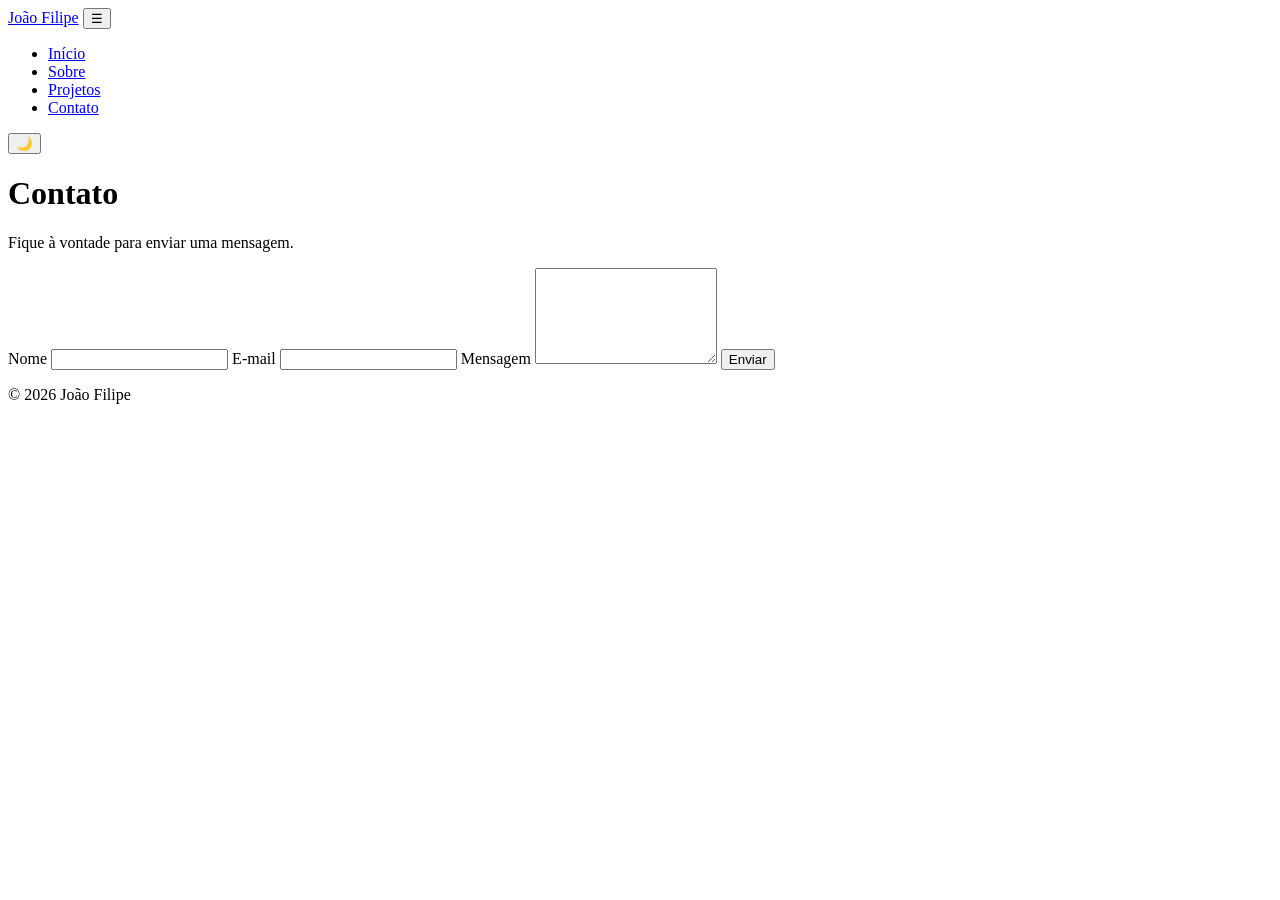
==== contato.html @ ab1ff537 "Add files via upload" ====
<!doctype html>
<html lang="pt-BR">
<head>
  <meta charset="utf-8">
  <meta name="viewport" content="width=device-width,initial-scale=1">
  <title>Contato — João Filipe</title>
  <link rel="stylesheet" href="css/style.css">
</head>
<body>
  <header class="site-header">
    <div class="container header-inner">
      <a class="brand" href="index.html">João Filipe</a>
      <button class="nav-toggle" id="navToggle4" aria-label="Abrir menu">☰</button>
      <nav class="nav" id="mainNav4" aria-label="Menu principal">
        <ul>
          <li><a href="index.html">Início</a></li>
          <li><a href="sobre.html">Sobre</a></li>
          <li><a href="projetos.html">Projetos</a></li>
          <li><a href="contato.html">Contato</a></li>
        </ul>
      </nav>
      <button class="theme-toggle" id="themeToggle4" aria-label="Alternar tema">🌙</button>
    </div>
  </header>

  <main class="container">
    <header class="page-header">
      <h1>Contato</h1>
      <p>Fique à vontade para enviar uma mensagem.</p>
    </header>

    <section class="contact-form">
      <form id="contactForm">
        <label for="name">Nome</label>
        <input type="text" id="name" name="name" required>

        <label for="email">E-mail</label>
        <input type="email" id="email" name="email" required>

        <label for="message">Mensagem</label>
        <textarea id="message" name="message" rows="6" required></textarea>

        <button class="btn primary" type="submit">Enviar</button>
        <p class="form-feedback" id="formFeedback" aria-live="polite"></p>
      </form>
    </section>
  </main>

  <footer class="site-footer">
    <div class="container">
      <p>© 2026 João Filipe</p>
    </div>
  </footer>

  <script src="js/script.js"></script>
</body>
</html>
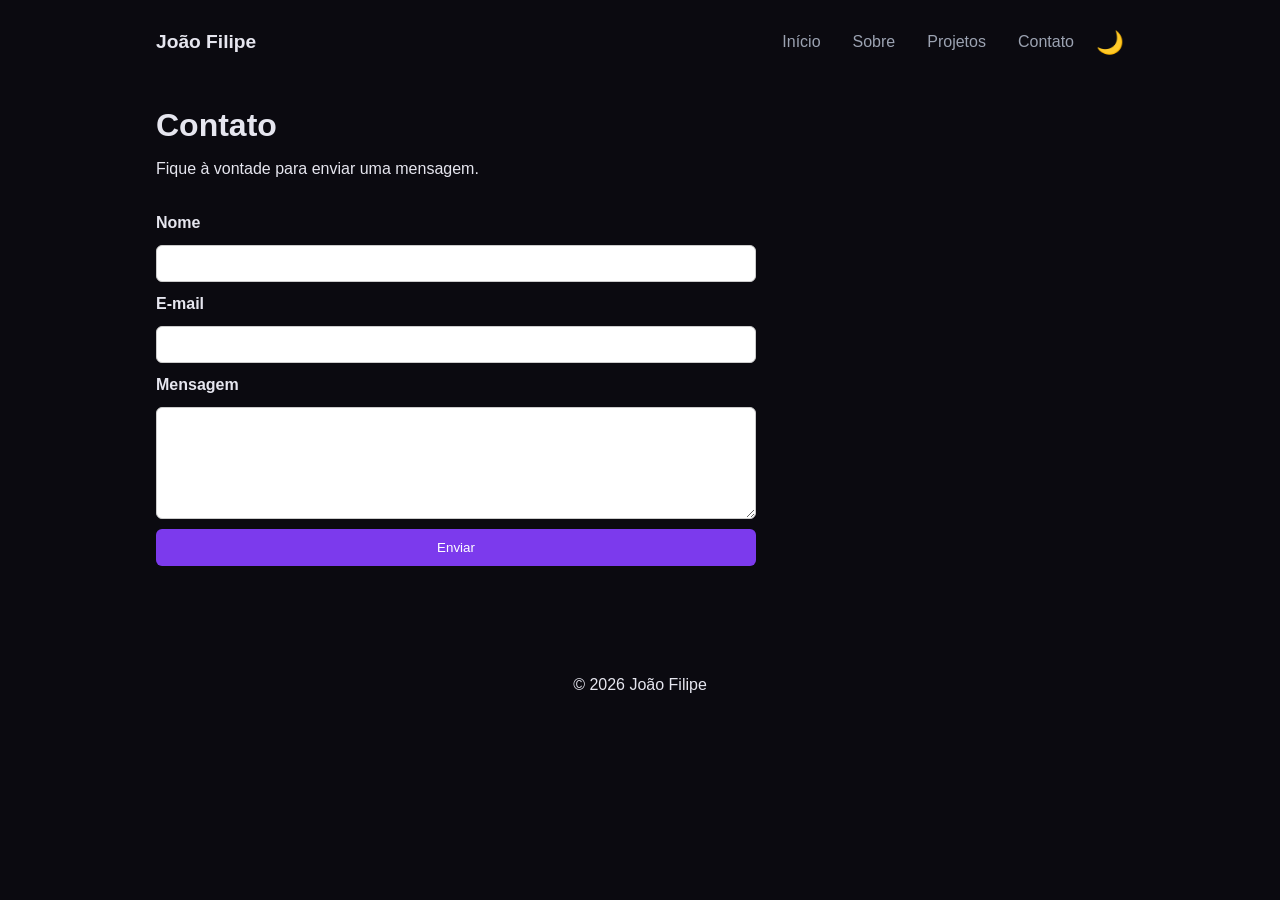
==== commit 85270406: "Update contato.html" ====
--- a/contato.html
+++ b/contato.html
@@ -4,7 +4,7 @@
   <meta charset="utf-8">
   <meta name="viewport" content="width=device-width,initial-scale=1">
   <title>Contato — João Filipe</title>
-  <link rel="stylesheet" href="css/style.css">
+  <link rel="stylesheet" href="style.css">
 </head>
 <body>
   <header class="site-header">
--- a/style.css
+++ b/style.css
@@ -0,0 +1,419 @@
+/* Tema padrão (escuro) */
+:root {
+    --bg: #0b0a10;
+    --surface: #0f0e16;
+    --text: #e6e6ef;
+    --muted: #9ca3b2;
+
+    --accent: #7c3aed;
+    --accent-light: #a78bfa;
+}
+
+/* Tema claro */
+:root.light {
+    --bg: #f6f4fb;
+    --surface: #ffffff;
+    --text: #1f1b2e;
+    --muted: #6b6b76;
+
+    --accent: #7c3aed;
+    --accent-light: #a78bfa;
+}
+
+/* RESET BÁSICO */
+
+* {
+    margin: 0;
+    padding: 0;
+    box-sizing: border-box;
+}
+
+body {
+    font-family: Arial, Helvetica, sans-serif;
+    background-color: var(--bg);
+    color: var(--text);
+    line-height: 1.5;
+}
+
+/* CLASSES GERAIS */
+
+.container {
+    max-width: 1000px;
+    margin: 0 auto;
+    padding: 16px;
+}
+
+a {
+    text-decoration: none;
+}
+
+img {
+    max-width: 100%;
+    display: block;
+}
+
+/* CABEÇALHO */
+
+.site-header {
+    position: sticky;
+    top: 0;
+    background-color: var(--bg);
+    padding: 12px 0;
+    z-index: 100;
+}
+
+.header-inner {
+    display: flex;
+    align-items: center;
+    gap: 12px;
+}
+
+.brand {
+    font-size: 1.2rem;
+    font-weight: bold;
+    color: var(--text);
+}
+
+/* MENU */
+
+.nav {
+    margin-left: auto;
+}
+
+.nav ul {
+    display: flex;
+    list-style: none;
+    gap: 12px;
+}
+
+.nav a {
+    color: var(--muted);
+    padding: 8px 10px;
+    border-radius: 6px;
+    transition: 0.3s;
+}
+
+.nav a:hover {
+    color: white;
+    background: linear-gradient(
+        90deg,
+        var(--accent),
+        var(--accent-light)
+    );
+}
+
+.nav-toggle {
+    display: none;
+    border: none;
+    background: none;
+    font-size: 1.4rem;
+    cursor: pointer;
+    color: var(--text);
+}
+
+/* BOTÃO DE TEMA */
+
+.theme-toggle {
+    border: none;
+    background: none;
+    font-size: 1.4rem;
+    cursor: pointer;
+    color: var(--text);
+}
+
+/* HERO */
+
+.hero {
+    padding: 40px 0;
+}
+
+.hero-grid {
+    display: flex;
+    align-items: center;
+    gap: 24px;
+}
+
+.profile img {
+    width: 160px;
+    height: 160px;
+    object-fit: cover;
+    border-radius: 10px;
+}
+
+.hero-content h1 {
+    margin-bottom: 10px;
+    font-size: 2rem;
+}
+
+.lead {
+    color: var(--muted);
+    margin-bottom: 12px;
+}
+
+/* TECNOLOGIAS */
+
+.tech-list {
+    display: flex;
+    flex-wrap: wrap;
+    gap: 8px;
+    margin: 12px 0;
+}
+
+.tech-list span {
+    background-color: var(--surface);
+    color: var(--muted);
+    padding: 6px 10px;
+    border-radius: 6px;
+}
+
+/* BOTÕES */
+
+.btn {
+    display: inline-block;
+    padding: 10px 14px;
+    border-radius: 6px;
+    cursor: pointer;
+    border: 1px solid transparent;
+    transition: 0.3s;
+}
+
+.btn.primary,
+.btn {
+    background-color: var(--accent);
+    color: white;
+}
+
+.btn:hover {
+    transform: translateY(-2px);
+}
+
+.btn.secondary {
+    background: transparent;
+    color: var(--accent);
+    border: 1px solid var(--accent);
+}
+
+/* LINKS SOCIAIS */
+
+.social {
+    margin-top: 16px;
+    display: flex;
+    gap: 12px;
+    flex-wrap: wrap;
+}
+
+.social a {
+    color: var(--accent);
+    font-weight: bold;
+}
+
+.social a:hover {
+    text-decoration: underline;
+}
+
+/* SEÇÕES GERAIS */
+
+.summary,
+.about-grid,
+.projects-grid,
+.contact-form,
+.timeline {
+    margin-top: 30px;
+}
+
+.page-header {
+    margin-bottom: 20px;
+}
+
+.page-header h1 {
+    margin-bottom: 8px;
+}
+
+/* SOBRE */
+
+.about-grid {
+    display: flex;
+    flex-wrap: wrap;
+    gap: 12px;
+}
+
+.about-grid article {
+    flex: 1 1 220px;
+    background-color: var(--surface);
+    padding: 16px;
+    border-radius: 8px;
+}
+
+.about-grid ul {
+    padding-left: 20px;
+}
+
+/* PROJETOS */
+
+.projects-grid {
+    display: flex;
+    flex-wrap: wrap;
+    gap: 16px;
+}
+
+.card {
+    flex: 1 1 300px;
+    background-color: var(--surface);
+    border-radius: 8px;
+    padding: 12px;
+    transition: 0.3s;
+}
+
+.card:hover {
+    transform: translateY(-5px);
+}
+
+.card img {
+    width: 100%;
+    height: 140px;
+    object-fit: cover;
+    border-radius: 6px;
+}
+
+.placeholder,
+.card-media.placeholder {
+    height: 140px;
+    display: flex;
+    justify-content: center;
+    align-items: center;
+    background-color: #efeaff;
+    color: #666;
+    font-weight: bold;
+    border-radius: 6px;
+}
+
+.card h3 {
+    margin-top: 10px;
+    margin-bottom: 8px;
+}
+
+.card-actions {
+    margin-top: 12px;
+}
+
+/* FORMULÁRIO */
+
+.contact-form form {
+    display: flex;
+    flex-direction: column;
+    gap: 10px;
+    max-width: 600px;
+}
+
+label {
+    font-weight: bold;
+}
+
+input,
+textarea {
+    padding: 10px;
+    border: 1px solid #cccccc;
+    border-radius: 6px;
+}
+
+.form-feedback {
+    margin-top: 5px;
+    color: var(--accent);
+}
+
+/* MODAL */
+
+.modal {
+    position: fixed;
+    inset: 0;
+
+    display: none;
+    justify-content: center;
+    align-items: center;
+
+    background-color: rgba(0, 0, 0, 0.6);
+}
+
+.modal.show {
+    display: flex;
+}
+
+.modal-content {
+    position: relative;
+
+    width: 90%;
+    max-width: 700px;
+
+    background-color: var(--surface);
+    padding: 20px;
+    border-radius: 8px;
+}
+
+.modal-close {
+    position: absolute;
+    top: 10px;
+    right: 12px;
+
+    border: none;
+    background: none;
+    font-size: 1.4rem;
+    cursor: pointer;
+
+    color: var(--text);
+}
+
+/* RODAPÉ */
+
+.site-footer {
+    text-align: center;
+    padding: 20px 0;
+    margin-top: 40px;
+}
+
+/* ANIMAÇÃO DE ENTRADA */
+
+.enter-anim {
+    opacity: 0;
+    transform: translateY(10px);
+    animation: aparecer 0.5s forwards;
+}
+
+@keyframes aparecer {
+    to {
+        opacity: 1;
+        transform: translateY(0);
+    }
+}
+
+/* RESPONSIVIDADE */
+
+@media (max-width: 800px) {
+
+    .hero-grid {
+        flex-direction: column;
+        align-items: flex-start;
+    }
+
+    .profile img {
+        width: 120px;
+        height: 120px;
+    }
+
+    .projects-grid {
+        flex-direction: column;
+    }
+
+    .nav ul {
+        display: none;
+        flex-direction: column;
+        margin-top: 10px;
+    }
+
+    .nav.open ul {
+        display: flex;
+    }
+
+    .nav-toggle {
+        display: block;
+    }
+}
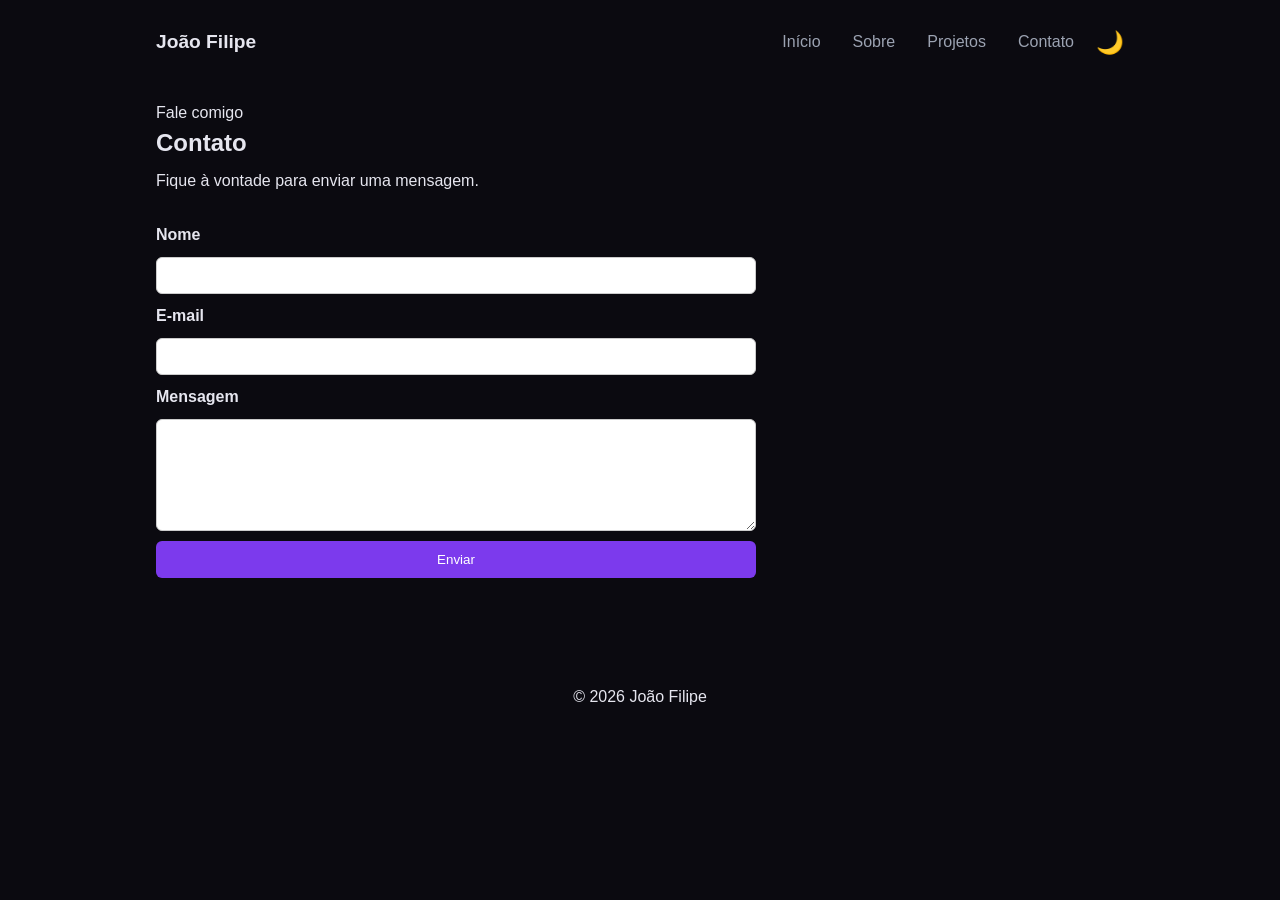
==== commit 8e7859e4: "Refactor contato.html structure and navigation" ====
--- a/contato.html
+++ b/contato.html
@@ -7,27 +7,33 @@
   <link rel="stylesheet" href="style.css">
 </head>
 <body>
+  <div class="progress-bar" id="progressBar"></div>
   <header class="site-header">
     <div class="container header-inner">
       <a class="brand" href="index.html">João Filipe</a>
-      <button class="nav-toggle" id="navToggle4" aria-label="Abrir menu">☰</button>
       <nav class="nav" id="mainNav4" aria-label="Menu principal">
         <ul>
           <li><a href="index.html">Início</a></li>
           <li><a href="sobre.html">Sobre</a></li>
           <li><a href="projetos.html">Projetos</a></li>
-          <li><a href="contato.html">Contato</a></li>
+          <li><a href="contato.html" aria-current="page">Contato</a></li>
         </ul>
       </nav>
+      <button class="nav-toggle" id="navToggle4" aria-label="Abrir menu">☰</button>
       <button class="theme-toggle" id="themeToggle4" aria-label="Alternar tema">🌙</button>
     </div>
   </header>
 
   <main class="container">
-    <header class="page-header">
-      <h1>Contato</h1>
-      <p>Fique à vontade para enviar uma mensagem.</p>
-    </header>
+    <section class="page-hero">
+      <div class="page-hero-inner">
+        <span class="hero-tag">Fale comigo</span>
+        <div class="page-header">
+          <h1>Contato</h1>
+          <p>Fique à vontade para enviar uma mensagem.</p>
+        </div>
+      </div>
+    </section>
 
     <section class="contact-form">
       <form id="contactForm">
@@ -52,6 +58,6 @@
     </div>
   </footer>
 
-  <script src="js/script.js"></script>
+  <script src="script.js"></script>
 </body>
 </html>
